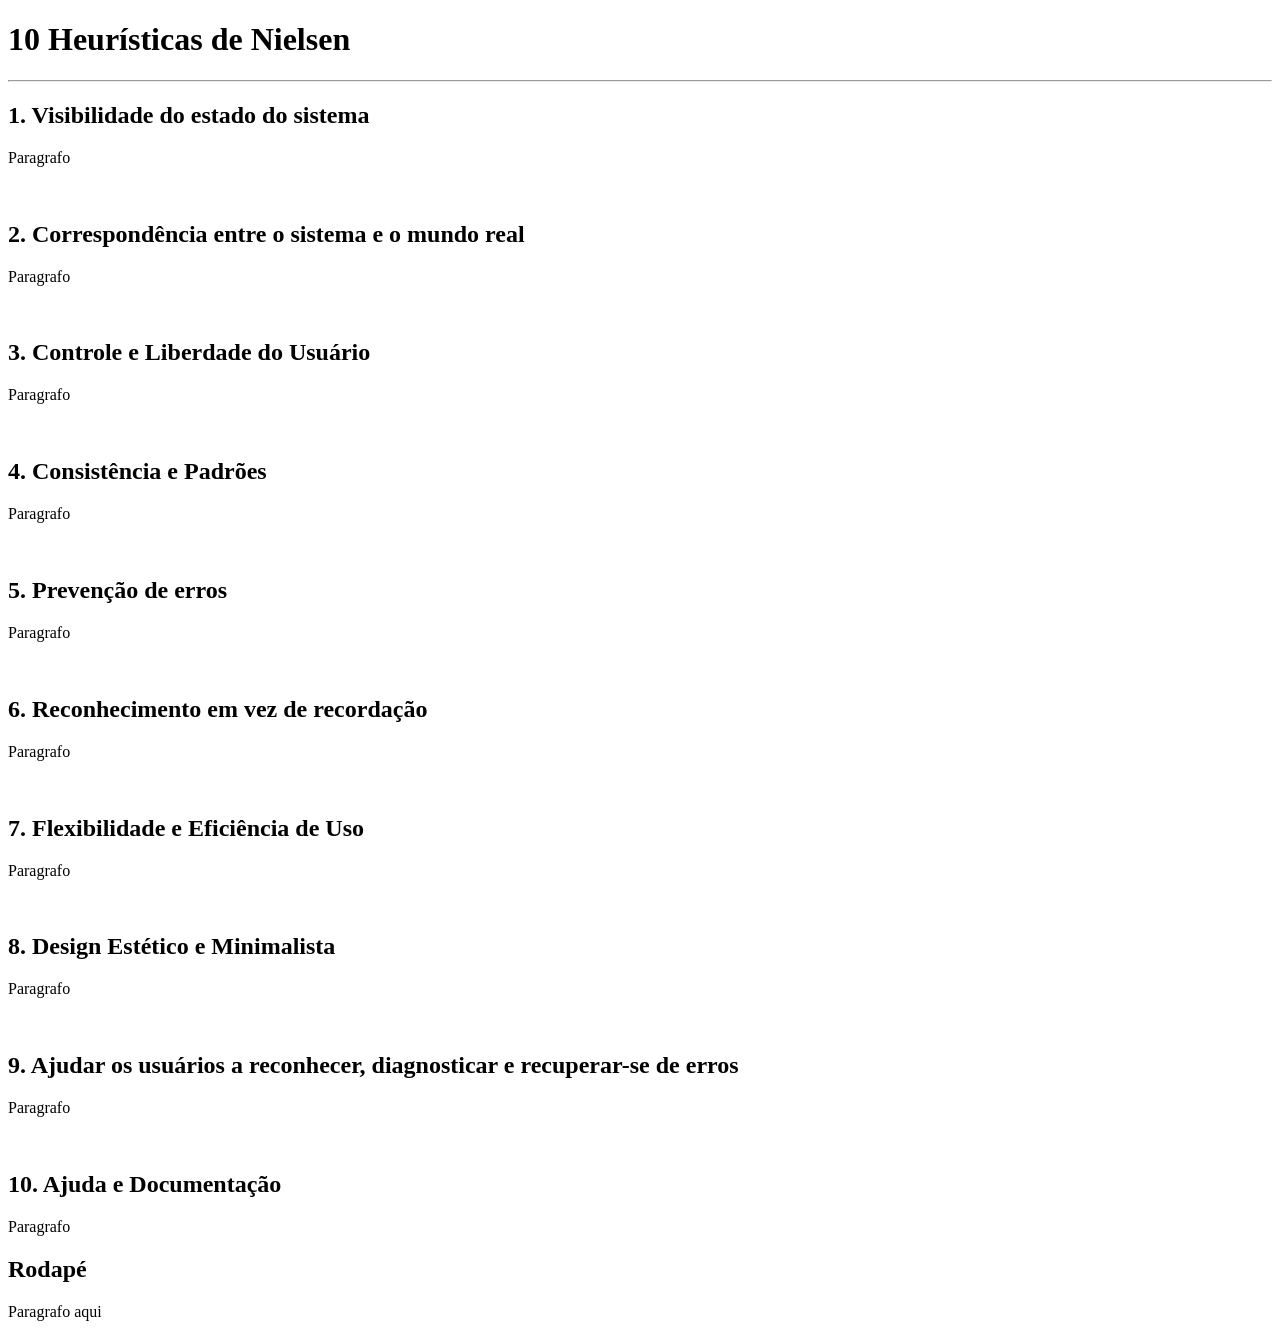
==== 2º Semestre/Desenvolvimento de Interfaces/Site 10 Heurísticas de Nielsen/Pagina principal.html @ 446307e4 "ADD Desenvolvimento de Interfaces" ====
<!DOCTYPE html>
<html lang="pt">
<head>
<b><title>10 Heurísticas de Nielsen</title></b>
<link rel="stylesheet" href="styles.css">
</head>
<body>
<b><h1>10 Heurísticas de Nielsen</h1></b>
<hr>
<b><h2>1. Visibilidade do estado do sistema</h2></b>
<p>Paragrafo</p>
<br>
<b><h2>2. Correspondência entre o sistema e o mundo real</h2></b>
<p>Paragrafo</p>
<br>
<b><h2>3. Controle e Liberdade do Usuário</h2></b>
<p>Paragrafo</p>
<br>
<b><h2>4. Consistência e Padrões</h2></b>
<p>Paragrafo</p>
<br>
<b><h2>5. Prevenção de erros</h2></b>
<p>Paragrafo</p>
<br>
<b><h2>6. Reconhecimento em vez de recordação</h2></b>
<p>Paragrafo</p>
<br>
<b><h2>7. Flexibilidade e Eficiência de Uso</h2></b>
<p>Paragrafo</p>
<br>
<b><h2>8. Design Estético e Minimalista</h2></b>
<p>Paragrafo</p>
<br>
<b><h2>9. Ajudar os usuários a reconhecer, diagnosticar e recuperar-se de erros</h2></b>
<p>Paragrafo</p>
<br>
<b><h2>10. Ajuda e Documentação</h2></b>
<p>Paragrafo</p>

</body>
<footer>
    <b><h2>Rodapé</h2></b>
    <p>Paragrafo aqui</p>
</footer>
</html>
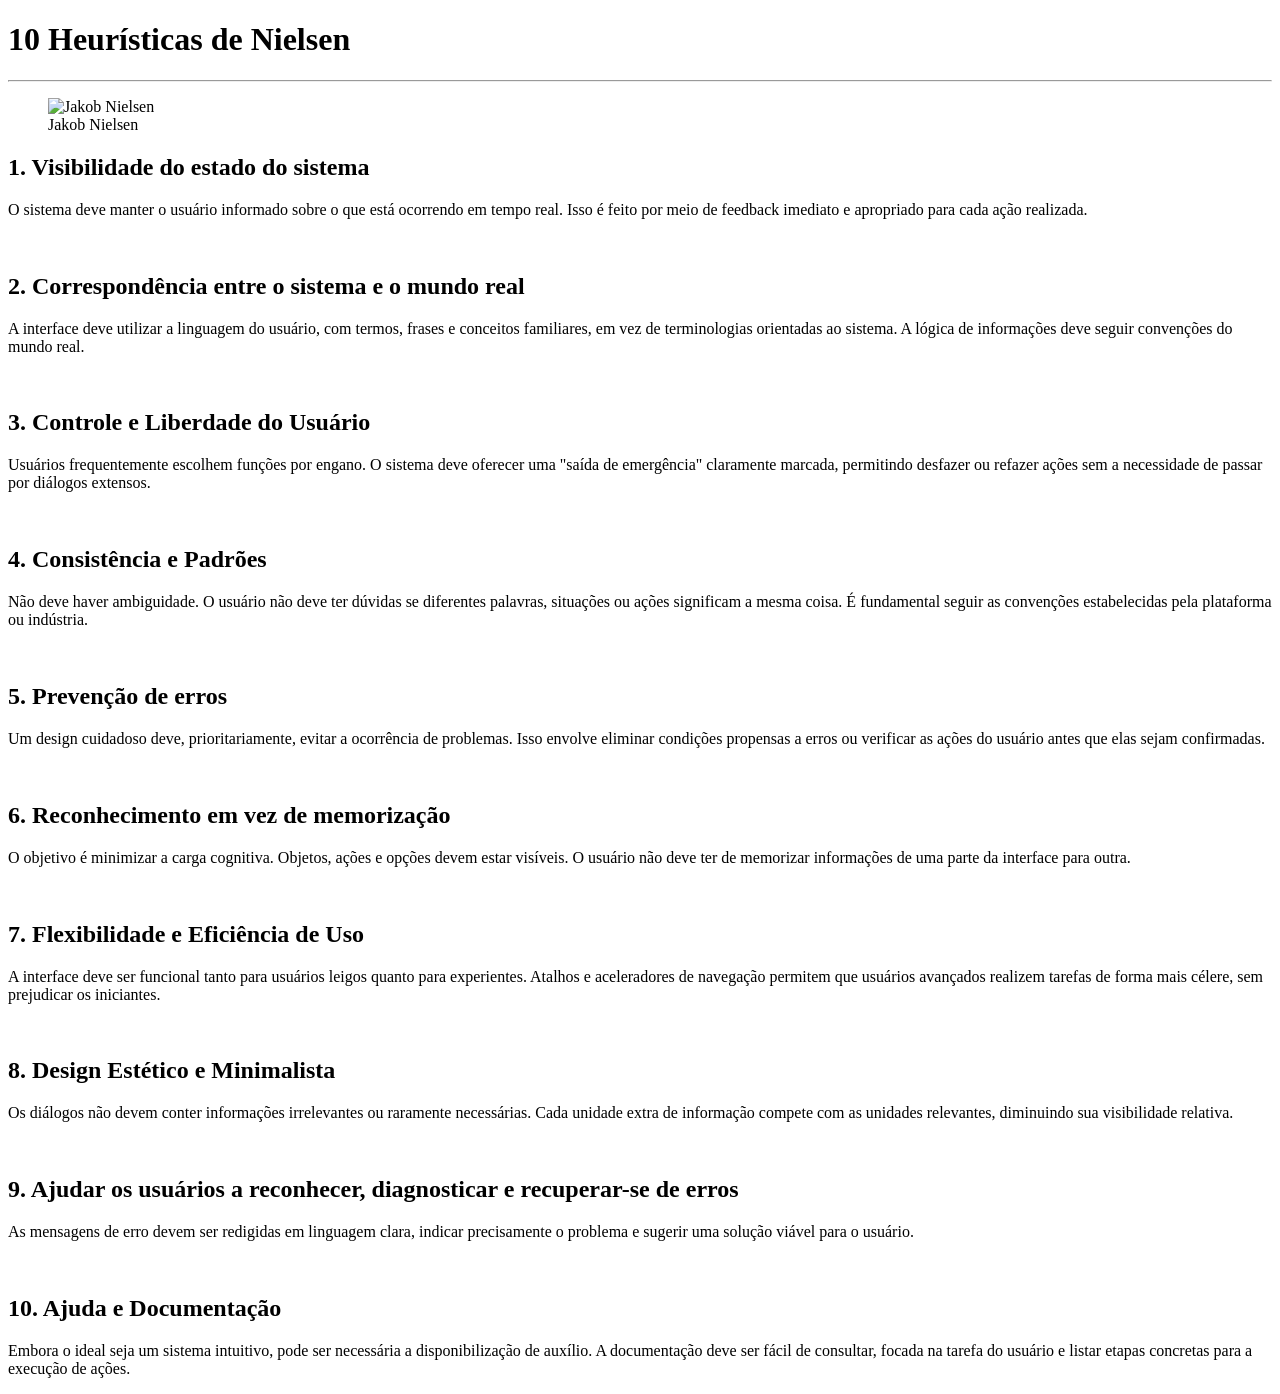
==== commit 61867b12: "Enhance main page with heuristic details and image Updated the main page to include detailed descrip" ====
--- a/2º Semestre/Desenvolvimento de Interfaces/Site 10 Heurísticas de Nielsen/Pagina principal.html
+++ b/2º Semestre/Desenvolvimento de Interfaces/Site 10 Heurísticas de Nielsen/Pagina principal.html
@@ -7,39 +7,39 @@
 <body>
 <b><h1>10 Heurísticas de Nielsen</h1></b>
 <hr>
+<figure><img src="Jakob_Nielsen.jpg" alt="Jakob Nielsen" width="400">
+<figcaption>Jakob Nielsen</figcaption></figure>
 <b><h2>1. Visibilidade do estado do sistema</h2></b>
-<p>Paragrafo</p>
+<p>O sistema deve manter o usuário informado sobre o que está ocorrendo em tempo real. Isso é feito por meio de feedback imediato e apropriado para cada ação realizada.</p>
 <br>
 <b><h2>2. Correspondência entre o sistema e o mundo real</h2></b>
-<p>Paragrafo</p>
+<p>A interface deve utilizar a linguagem do usuário, com termos, frases e conceitos familiares, em vez de terminologias orientadas ao sistema. A lógica de informações deve seguir convenções do mundo real.</p>
 <br>
 <b><h2>3. Controle e Liberdade do Usuário</h2></b>
-<p>Paragrafo</p>
+<p>Usuários frequentemente escolhem funções por engano. O sistema deve oferecer uma "saída de emergência" claramente marcada, permitindo desfazer ou refazer ações sem a necessidade de passar por diálogos extensos.</p>
 <br>
 <b><h2>4. Consistência e Padrões</h2></b>
-<p>Paragrafo</p>
+<p>Não deve haver ambiguidade. O usuário não deve ter dúvidas se diferentes palavras, situações ou ações significam a mesma coisa. É fundamental seguir as convenções estabelecidas pela plataforma ou indústria.</p>
 <br>
 <b><h2>5. Prevenção de erros</h2></b>
-<p>Paragrafo</p>
+<p>Um design cuidadoso deve, prioritariamente, evitar a ocorrência de problemas. Isso envolve eliminar condições propensas a erros ou verificar as ações do usuário antes que elas sejam confirmadas.</p>
 <br>
-<b><h2>6. Reconhecimento em vez de recordação</h2></b>
-<p>Paragrafo</p>
+<b><h2>6. Reconhecimento em vez de memorização</h2></b>
+<p>O objetivo é minimizar a carga cognitiva. Objetos, ações e opções devem estar visíveis. O usuário não deve ter de memorizar informações de uma parte da interface para outra.</p>
 <br>
 <b><h2>7. Flexibilidade e Eficiência de Uso</h2></b>
-<p>Paragrafo</p>
+<p>A interface deve ser funcional tanto para usuários leigos quanto para experientes. Atalhos e aceleradores de navegação permitem que usuários avançados realizem tarefas de forma mais célere, sem prejudicar os iniciantes.
+</p>
 <br>
 <b><h2>8. Design Estético e Minimalista</h2></b>
-<p>Paragrafo</p>
+<p>Os diálogos não devem conter informações irrelevantes ou raramente necessárias. Cada unidade extra de informação compete com as unidades relevantes, diminuindo sua visibilidade relativa.</p>
 <br>
 <b><h2>9. Ajudar os usuários a reconhecer, diagnosticar e recuperar-se de erros</h2></b>
-<p>Paragrafo</p>
+<p>As mensagens de erro devem ser redigidas em linguagem clara, indicar precisamente o problema e sugerir uma solução viável para o usuário.</p>
 <br>
 <b><h2>10. Ajuda e Documentação</h2></b>
-<p>Paragrafo</p>
+<p> Embora o ideal seja um sistema intuitivo, pode ser necessária a disponibilização de auxílio. A documentação deve ser fácil de consultar, focada na tarefa do usuário e listar etapas concretas para a execução de ações.
+</p>
 
 </body>
-<footer>
-    <b><h2>Rodapé</h2></b>
-    <p>Paragrafo aqui</p>
-</footer>
-</html>+</html>
